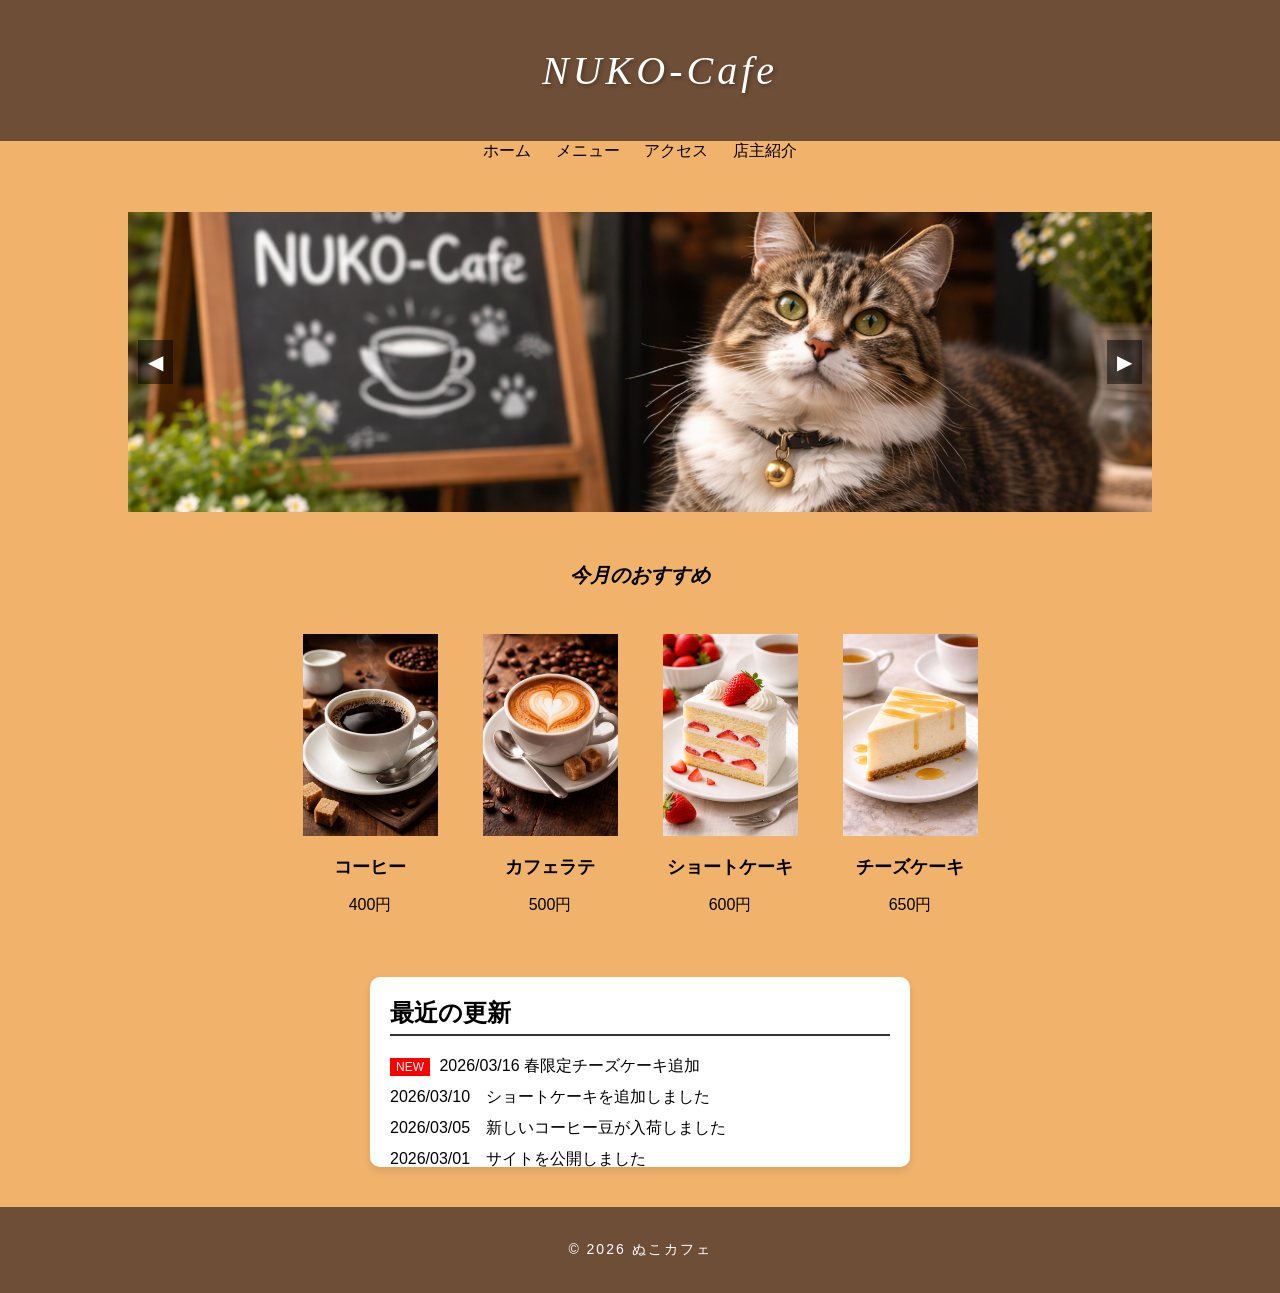
==== index.html @ d29a0c87 "Add files via upload" ====
<!DOCTYPE html>
<html>

<head>
    <meta charset="UTF-8">
    <meta name="description" content="国立駅徒歩3秒。こだわりの焙煎豆で
    淹れた極上のコーヒーとぬこで最高の癒しをご提供します。Wi-Fi・コンセント完備">
    <meta name="viewport" content="width=device-width, initial-scale=1.0">
 
    <title>ぬこカフェ</title>
    <link rel="stylesheet" href="style.css">
</head>

<body>
    <header>
        <h1>NUKO-Cafe</h1>
    </header>


    <nav class="nav">
        <a href="index.html">ホーム</a>
        <a href="menu.html">メニュー</a>
        <a href="access.html">アクセス</a>
        <a href="info.html">店主紹介</a>
    </nav>

    <div class="slider-wrapper">
        <div class="slider">

            <div class="slides">
                <img src="img/nukocafe.png" class="active">

                <img src="img/barista.png">

                <img src="img/woman.png">

            </div>

            <!-- ボタン -->
            <button class="prev">◀</button>
            <button class="next">▶</button>

        </div>
    </div>

    <p class="text">今月のおすすめ</p>

    <div class="favorite">

        <div class="item">
            <img src="img/coffee.png">
            <h2>コーヒー</h2>
            <p>400円</p>
        </div>

        <div class="item">
            <img src="img/coffeelate.png">
            <h2>カフェラテ</h2>
            <p>500円</p>
        </div>

        <div class="item">
            <img src="img/shortcake.png">
            <h2>ショートケーキ</h2>
            <p>600円</p>
        </div>

        <div class="item">
            <img src="img/cheezecake.png" alt="">
            <h2>チーズケーキ</h2>
            <p>650円</p>
        </div>

    </div>

    <section class="news">
        <h2>最近の更新</h2>

        <ul>
            <li><span class="new">NEW</span> 2026/03/16 春限定チーズケーキ追加</li>
            <li>2026/03/10　ショートケーキを追加しました</li>
            <li>2026/03/05　新しいコーヒー豆が入荷しました</li>
            <li>2026/03/01　サイトを公開しました</li>
        </ul>

    </section>

    <footer>
        <p>© 2026 ぬこカフェ</p>
    </footer>

    <script>
        const slides = document.querySelectorAll(".slides img");
        const prev = document.querySelector(".prev");
        const next = document.querySelector(".next");
        const slider = document.querySelector(".slider");

        let current = 0;
        let interval;

        // 表示切り替え
        function showSlide(index) {
            slides.forEach(img => img.classList.remove("active"));
            slides[index].classList.add("active");
        }

        // 次へ
        function nextSlide() {
            current = (current + 1) % slides.length;
            showSlide(current);
        }

        // 前へ
        function prevSlide() {
            current = (current - 1 + slides.length) % slides.length;
            showSlide(current);
        }

        // 自動再生
        function startSlide() {
            interval = setInterval(nextSlide, 5000);
        }

        // 停止
        function stopSlide() {
            clearInterval(interval);
        }

        // ボタン操作
        next.addEventListener("click", nextSlide);
        prev.addEventListener("click", prevSlide);

        // ホバーで停止
        slider.addEventListener("mouseenter", stopSlide);
        slider.addEventListener("mouseleave", startSlide);

        // 初期スタート
        startSlide();
    </script>

</body>

</html>
---- style.css ----
body {
  background-color: #f1b36c;
  font-family: sans-serif;
  text-align: center;
  margin: 0;
}

.nav a {
  margin: 10px;
  text-decoration: none;
  color: black;
}

.favorite {
  display: flex;
  justify-content: center;
  gap: 20px;
}

.text {
  font-size: 20px;
  font-style: italic;
  font-weight: 600;
  margin-bottom: 0%;
}

.item {
  margin-top: 40px;
  padding: 5px;
  width: 150px;
  transition: 0.3s;
}

.item:hover {
  transform: translateY(-5px) scale(1.1);
  box-shadow: 0 6px 12px rgba(0, 0, 0, 0.2);
}

img {
  width: 90%;
  margin: 0px;
  object-fit: cover;
}

.item h2 {
  font-size: 18px;
}

header {
  background: #6f4e37;
  color: white;
  text-align: center;
  padding: 20px;
  width: 100%;
}

header h1 {
  font-family: "Times New Roman", serif;
  font-style: italic;
  font-size: 40px;
  font-weight: 300;
  letter-spacing: 4px;
  text-shadow: 2px 2px 4px rgba(0, 0, 0, 0.3);
}

.news {
  max-height: 150px;
  overflow-y: auto;
  background: white;
  padding: 20px;
  margin: 40px auto;
  width: 500px;
  border-radius: 10px;
  box-shadow: 0 4px 8px rgba(0, 0, 0, 0.1);
  text-align: left;
}

.news h2 {
  border-bottom: 2px solid #333;
  padding-bottom: 5px;
  margin-top: 0;
}

.news li {
  margin: 10px 0;
  font-size: 16px;
}

.news ul {
  list-style: none;
  padding: 0;
  margin: 0;
}

.new {
  color: white;
  background: red;
  padding: 2px 6px;
  font-size: 12px;
  margin-right: 5px;
}

footer {
  background: #6f4e37;
  color: white;
  text-align: center;
  padding: 20px;
  margin-top: 40px;
  font-size: 14px;
  letter-spacing: 2px;
}

/* スライダー専用ラッパー */
.slider-wrapper {
  display: flex;
  justify-content: center;
  margin: 50px 0;
}

/* スライダー本体 */
.slider {
  width: 80%;
  height: 300px;
  position: relative;
  overflow: hidden;
}

/* 画像 */
.slides img {
  width: 100%;
  height: 100%;
  object-fit: cover;
  position: absolute;
  top: 0;
  left: 0;
  opacity: 0;
  transition: 3s;
}

.slides img.active {
  opacity: 1;
}

/* ボタン */
button {
  position: absolute;
  top: 50%;
  transform: translateY(-50%);
  background: rgba(0, 0, 0, 0.5);
  color: white;
  border: none;
  font-size: 20px;
  padding: 10px;
  cursor: pointer;
}

.prev {
  left: 10px;
}

.next {
  right: 10px;
}

.slides img:nth-child(1) {
  object-position: center 45%;
}

.slides img:nth-child(2) {
  object-position: center 80%;
}

.slides img:nth-child(3) {
  object-position: center 40%;
}


/* 全体 */
.menu {
  padding: 20px;
  text-align: center;
}

.menu h2 {
  font-family: sans-serif;
  font-style: italic;
  font-size: 40px;
}

/* グリッド（横並び） */
.menu-grid {
  display: grid;
  grid-template-columns: repeat(3, 1fr);
  gap: 20px;
}

.category-title {
  margin: 30px 0 10px;
  margin-top: 60px;
  margin-bottom: 30px;
  display: inline-block;
  font-size: 20px;
  font-family: 'Montserrat', sans-serif;
  font-style: italic;
}

/* カード */
.card {
  background: #fff;
  border-radius: 10px;
  box-shadow: 0 4px 10px rgba(0, 0, 0, 0.1);
  padding: 10px;
}

/* 画像 */
.card img {
  width: 100%;
  height: 150px;
  object-fit: cover;
  border-radius: 10px;
  object-position: center 40%;
}

/* タイトル */
.card h3 {
  margin: 10px 0 5px;
}

/* 価格 */
.price {
  color: rgb(32, 5, 5);
  font-weight: bold;
}

@media (max-width: 768px) {
  .menu-grid {
    grid-template-columns: 1fr;
  }
}

.card {
  background: #fff;
  border-radius: 10px;
  box-shadow: 0 4px 10px rgba(0, 0, 0, 0.1);
  padding: 10px;
  transition: 0.3s;
}

/* ホバー時 */
.card:hover {
  transform: translateY(-10px);
  box-shadow: 0 10px 20px rgba(0, 0, 0, 0.2);
}

.card img {
  width: 100%;
  height: 180px;
  object-fit: cover;
  border-radius: 10px;
  transition: 0.3s;
}

.card:hover img {
  transform: scale(1.1);
}

.card h3 {
  transition: 0.3s;
}

.card:hover h3 {
  color: brown;
}

.card:hover .price {
  color: brown;
}

.card {
  cursor: pointer;
}





#modal {
  position: fixed;
  top: 0;
  left: 0;
  width: 100%;
  height: 100%;

  background: rgba(0, 0, 0, 0.8);

  display: flex;
  justify-content: center;
  align-items: center;

  opacity: 0;
  visibility: hidden;
  transition: 0.5s;
  z-index: 9999;
}

#modal.active {
  opacity: 1;
  visibility: visible;
}

#modal img {
  max-width: 90%;
  max-height: 90%;
  object-fit: contain;
}

.access {
  padding: 50px 20px;
  text-align: center;
}

.access-container {
  display: flex;
  gap: 30px;
  margin-top: 100px;
  justify-content: center;
  flex-wrap: wrap;
}

.access-info {
  max-width: 300px;
  text-align: left;
  line-height: 1.8;
}

.access-map {
  width: 400px;
}

.access h2 {
  font-family: sans-serif;
  font-style: italic;
  font-size: 40px;
}

.owner {
  padding: 50px 20px;
  text-align: center;
}

.owner-container {
  display: flex;
  align-items: center;
  justify-content: center;
  gap: 40px;
  margin-top: 30px;
  flex-wrap: wrap;
}

.owner-img {
  width: 400px;
  height: 400px;
  object-fit: contain;
  border-radius: 50%;
}

.owner-text {
  max-width: 400px;
  text-align: left;
  line-height: 1.8;
}

.role {
  color: gray;
  margin-bottom: 15px;
  font-style: italic;
}

/* スマホ対応 */
@media (max-width: 768px) {
  .menu-grid {
    flex-direction: column;
  }

  img {
    width: 100%;
    height: auto;
  }

  body {
    font-size: 16px;
  }

  h2 {
    font-size: 20px;
  }

  section {
    padding: 40px 20px;
  }

  button,
  a {
    padding: 10px 5px;
  }

  img {
    border-radius: 8px;
  }
}
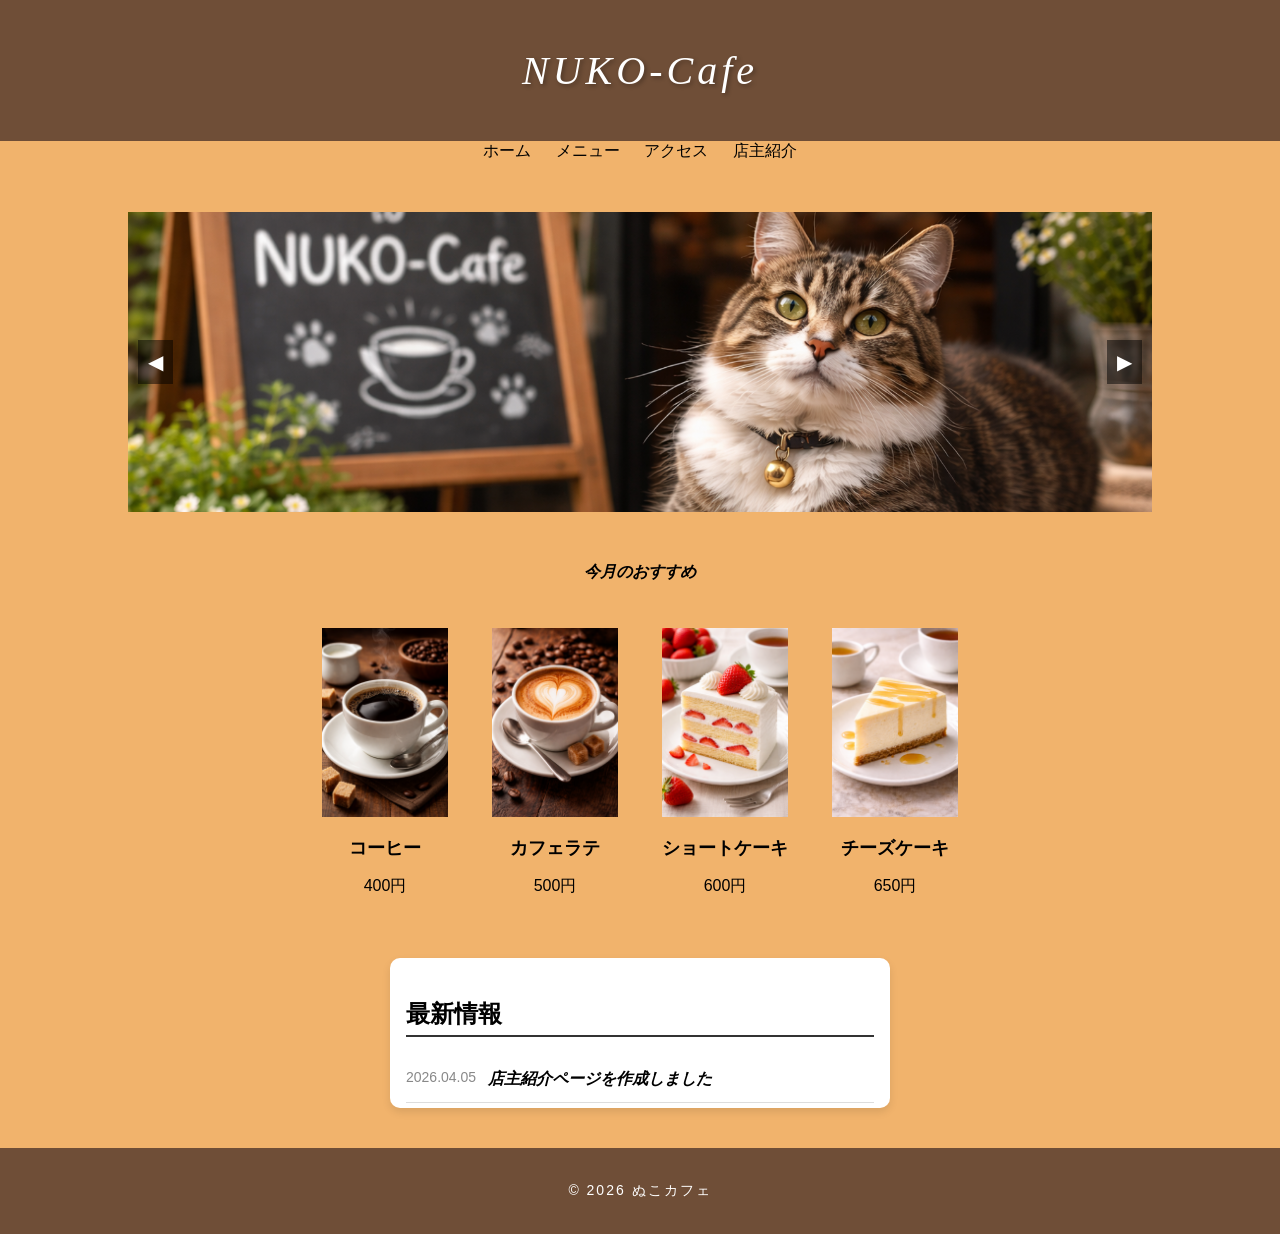
==== commit b62f0bda: "Add files via upload" ====
--- a/index.html
+++ b/index.html
@@ -6,7 +6,7 @@
     <meta name="description" content="国立駅徒歩3秒。こだわりの焙煎豆で
     淹れた極上のコーヒーとぬこで最高の癒しをご提供します。Wi-Fi・コンセント完備">
     <meta name="viewport" content="width=device-width, initial-scale=1.0">
- 
+
     <title>ぬこカフェ</title>
     <link rel="stylesheet" href="style.css">
 </head>
@@ -15,7 +15,6 @@
     <header>
         <h1>NUKO-Cafe</h1>
     </header>
-
 
     <nav class="nav">
         <a href="index.html">ホーム</a>
@@ -74,15 +73,22 @@
     </div>
 
     <section class="news">
-        <h2>最近の更新</h2>
+        <h2>最新情報</h2>
 
-        <ul>
-            <li><span class="new">NEW</span> 2026/03/16 春限定チーズケーキ追加</li>
-            <li>2026/03/10　ショートケーキを追加しました</li>
-            <li>2026/03/05　新しいコーヒー豆が入荷しました</li>
-            <li>2026/03/01　サイトを公開しました</li>
+        <ul class="news-list">
+            <li>
+                <span class="date">2026.04.05</span>
+                <span class="text">店主紹介ページを作成しました</span>
+            </li>
+            <li>
+                <span class="date">2026.04.01</span>
+                <span class="text">新メニュー追加しました</span>
+            </li>
+            <li>
+                <span class="date">2026.03.20</span>
+                <span class="text">春限定スイーツ登場</span>
+            </li>
         </ul>
-
     </section>
 
     <footer>
--- a/style.css
+++ b/style.css
@@ -1,8 +1,13 @@
+* {
+  box-sizing: border-box;
+}
+
 body {
   background-color: #f1b36c;
   font-family: sans-serif;
   text-align: center;
   margin: 0;
+  overflow-x: hidden;
 }
 
 .nav a {
@@ -376,6 +381,51 @@
   font-style: italic;
 }
 
+.news {
+  padding: 40px 16px;
+}
+
+.news-list {
+  list-style: none;
+  padding: 0;
+  margin: 0;
+}
+
+.news-list li {
+  display: flex;
+  gap: 12px;
+  padding: 12px 0;
+  border-bottom: 1px solid #ddd;
+}
+
+/* 日付 */
+.date {
+  flex-shrink: 0;
+  font-size: 14px;
+  color: #888;
+}
+
+/* テキスト */
+.text {
+  flex: 1;
+  word-break: break-word;
+  font-size: medium;
+}
+
+.news,
+.news-list li {
+  max-width: 100%;
+}
+
+.news h2 {
+  margin-bottom: 20px;
+}
+
+.news-list li:hover {
+  background: #8ec8e9;
+}
+
+
 /* スマホ対応 */
 @media (max-width: 768px) {
   .menu-grid {
@@ -407,4 +457,40 @@
   img {
     border-radius: 8px;
   }
+
+  .nav {
+    display: flex;
+    flex-wrap: wrap;
+    justify-content: center;
+    gap: 10px;
+  }
+
+  h1 {
+    font-size: clamp(20px, 5vw, 28px);
+  }
+
+  .nav a {
+    font-size: clamp(12px, 3.5vw, 16px);
+    padding: 8px 10px;
+  }
+
+  h1,
+  h2,
+  .nav a {
+    line-height: 1.4;
+    word-break: break-word;
+  }
+
+  .news-list li {
+    flex-direction: column;
+  }
+
+  .date {
+    font-size: 12px;
+  }
+
+  .text {
+    font-size: 14px;
+  }
+
 }
